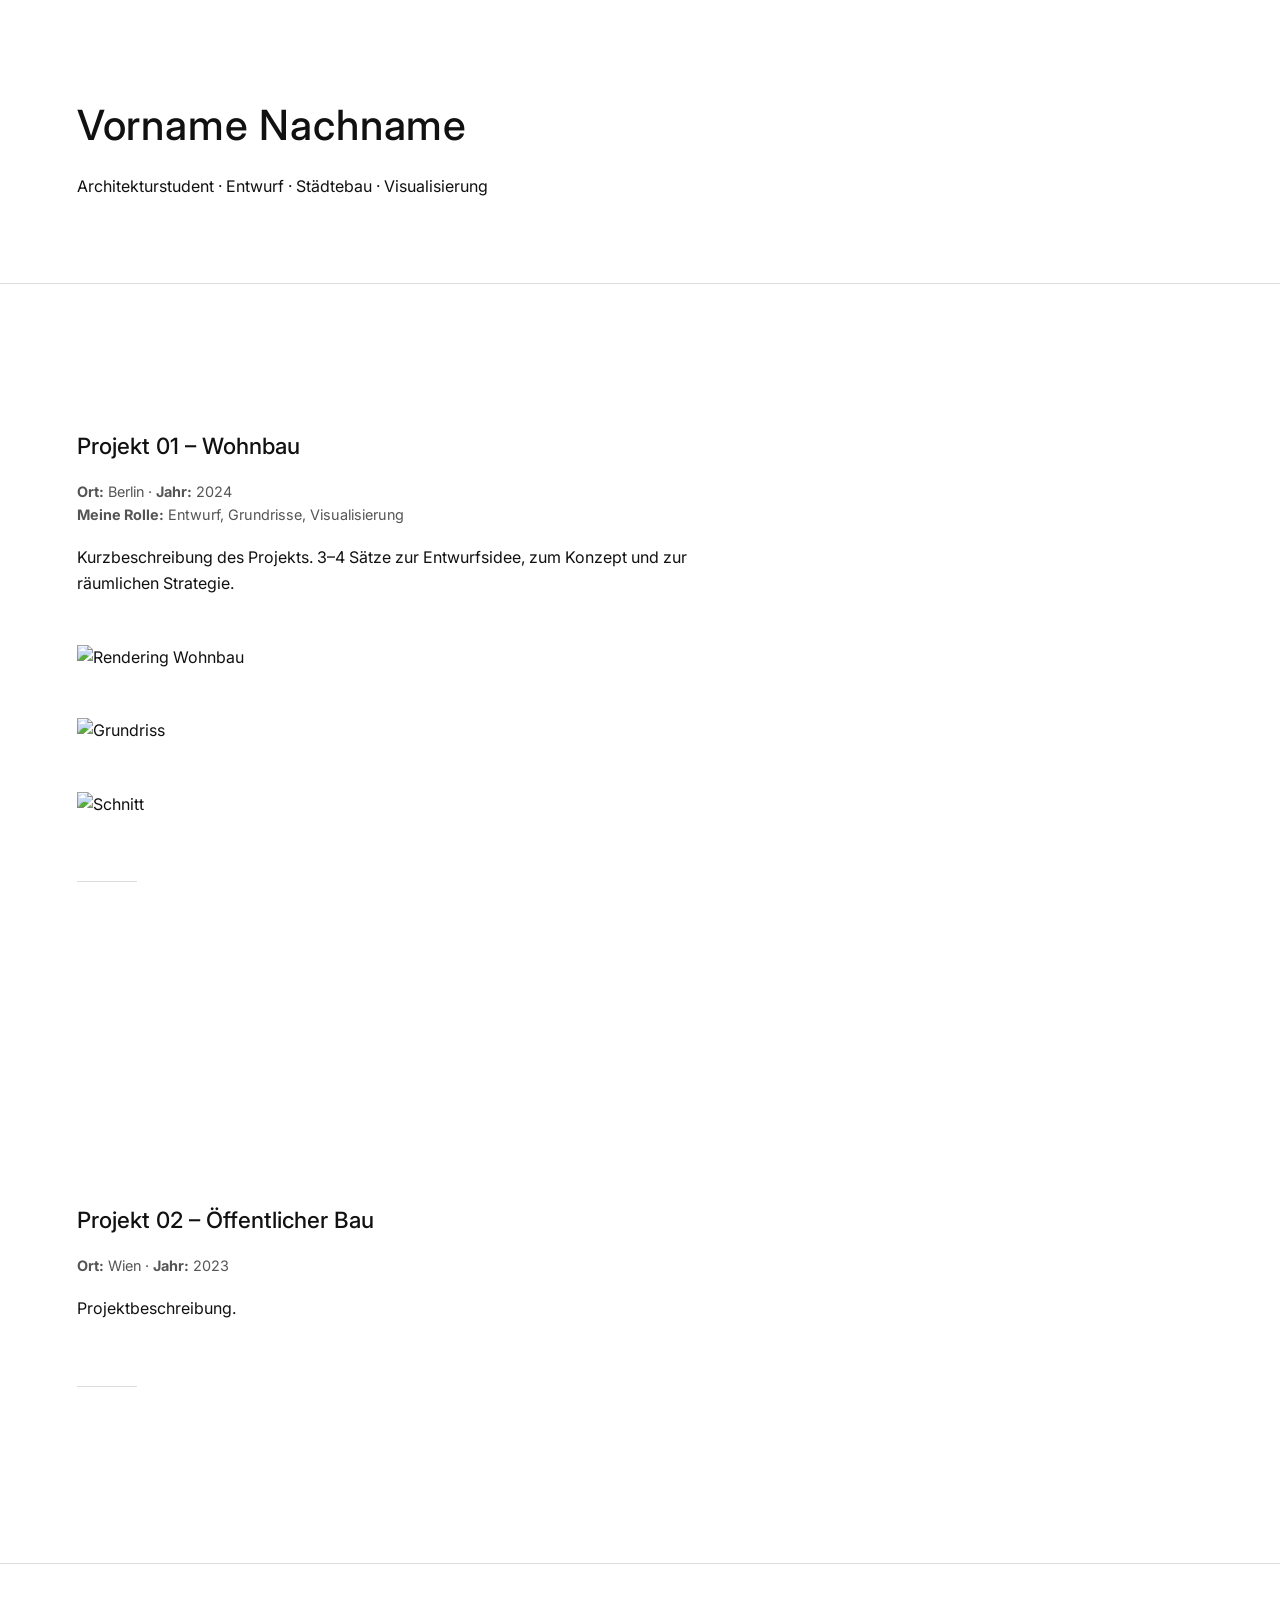
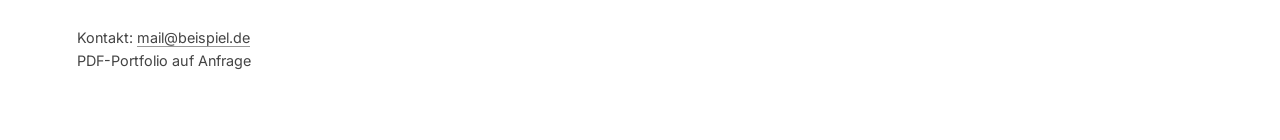
==== index.html @ cc35eff0 "add font load at head" ====
<!DOCTYPE html>
<html lang="de">
<head>
  <link rel="preconnect" href="https://fonts.googleapis.com">
  <link rel="preconnect" href="https://fonts.gstatic.com" crossorigin>
  <link href="https://fonts.googleapis.com/css2?family=Inter:wght@400;500&display=swap" rel="stylesheet">
  <meta charset="UTF-8" />
  <meta name="viewport" content="width=device-width, initial-scale=1.0" />
  <title>Vorname Nachname – Architekturportfolio</title>

  <!-- Externe CSS-Datei -->
  <link rel="stylesheet" href="css/style.css">
</head>
<body>

<header>
  <h1>Vorname Nachname</h1>
  <p>Architekturstudent · Entwurf · Städtebau · Visualisierung</p>
</header>

<section>
  <h2>Projekt 01 – Wohnbau</h2>
  <div class="project">
    <p><strong>Ort:</strong> Berlin · <strong>Jahr:</strong> 2024<br>
    <strong>Meine Rolle:</strong> Entwurf, Grundrisse, Visualisierung</p>

    <p>Kurzbeschreibung des Projekts. 3–4 Sätze zur Entwurfsidee, zum Konzept und zur räumlichen Strategie.</p>

    <img src="images/projekt01_render.jpg" alt="Rendering Wohnbau" />
    <img src="images/projekt01_grundriss.jpg" alt="Grundriss" />
    <img src="images/projekt01_schnitt.jpg" alt="Schnitt" />
  </div>
</section>

<section>
  <h2>Projekt 02 – Öffentlicher Bau</h2>
  <div class="project">
    <p><strong>Ort:</strong> Wien · <strong>Jahr:</strong> 2023</p>
    <p>Projektbeschreibung.</p>
  </div>
</section>

<footer>
  <p>Kontakt: <a href="mailto:mail@beispiel.de">mail@beispiel.de</a><br>
  PDF-Portfolio auf Anfrage</p>
</footer>

</body>
</html>
---- css/style.css ----
/* =========================
   Basis
   ========================= */

body {
  margin: 0;
  font-family: "Inter", Helvetica, Arial, sans-serif;
  font-size: 16px;
  line-height: 1.6;
  color: #111;
  background: #fff;
}

/* =========================
   Layout
   ========================= */

header {
  padding: 4rem 6vw;
  border-bottom: 1px solid #ddd;
}

section {
  padding: 4rem 6vw;
}

footer {
  padding: 3rem 6vw;
  border-top: 1px solid #ddd;
  font-size: 0.9rem;
  color: #444;
}

/* =========================
   Typografie
   ========================= */

h1 {
  font-size: 2.6rem;
  font-weight: 500;
  margin-bottom: 0.5rem;
  letter-spacing: 0.02em;
}

h2 {
  font-size: 1.4rem;
  font-weight: 500;
  margin-top: 5rem;
  margin-bottom: 1rem;
}

p {
  max-width: 680px;
  margin-bottom: 1.2rem;
}

/* Meta-Informationen (Ort, Jahr, Rolle) */
.project p:first-of-type {
  font-size: 0.9rem;
  color: #555;
}

/* =========================
   Projekte
   ========================= */

.project {
  margin-bottom: 7rem;
}

.project img {
  width: 100%;
  max-width: 1000px;
  display: block;
  margin: 3rem 0;
}

/* Dezente Projekttrennung */
.project::after {
  content: "";
  display: block;
  width: 60px;
  height: 1px;
  background: #ddd;
  margin-top: 4rem;
}

/* =========================
   Links
   ========================= */

a {
  color: inherit;
  text-decoration: none;
  border-bottom: 1px solid #999;
}

a:hover {
  border-bottom-color: #111;
}

/* =========================
   Mobile Optimierung
   ========================= */

@media (max-width: 768px) {
  h1 {
    font-size: 2.1rem;
  }

  h2 {
    font-size: 1.2rem;
  }

  section,
  header,
  footer {
    padding: 2.5rem 6vw;
  }

  .project {
    margin-bottom: 5rem;
  }
}
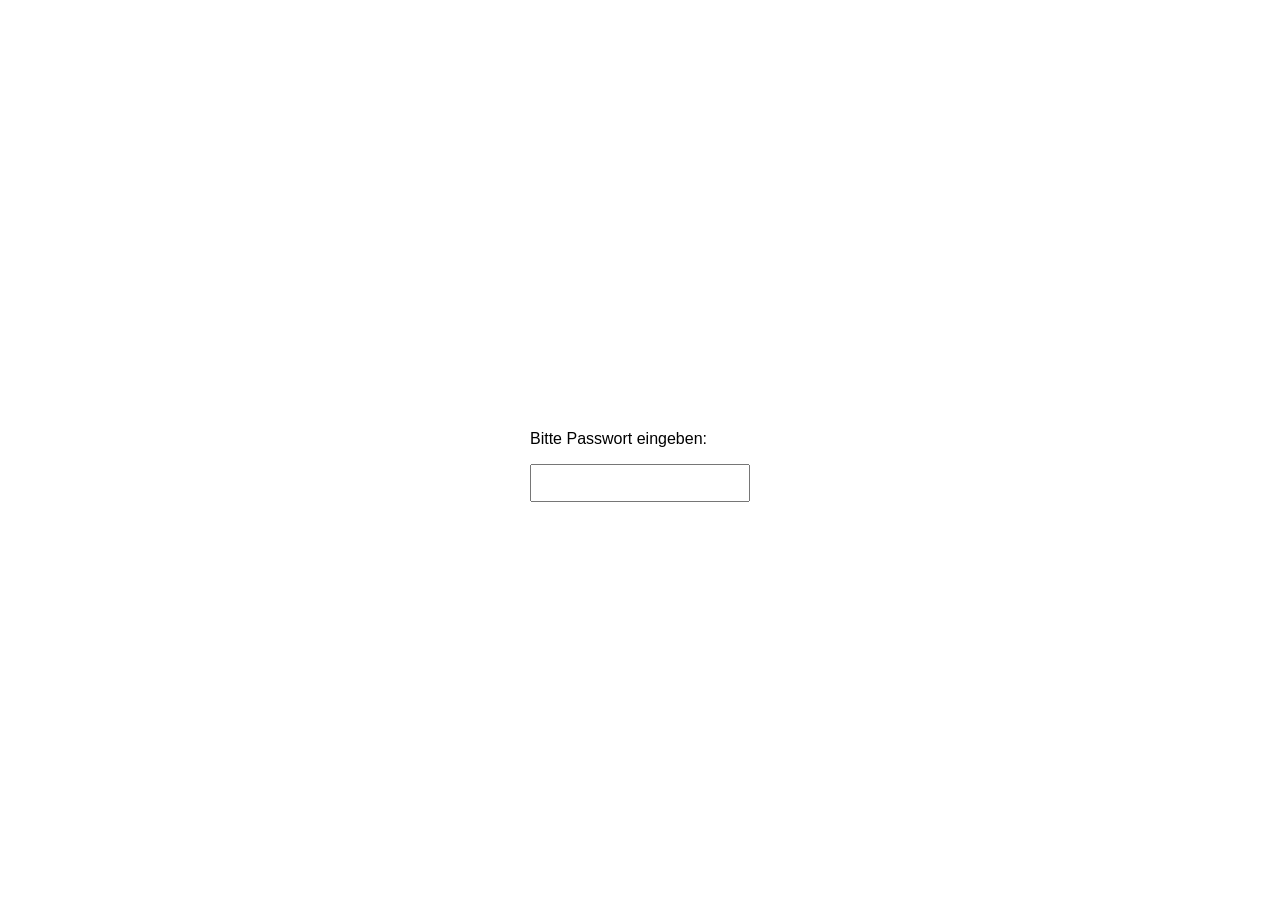
==== commit b42bb73c: "index to login" ====
--- a/index.html
+++ b/index.html
@@ -12,6 +12,13 @@
   <link rel="stylesheet" href="css/style.css">
 </head>
 <body>
+
+<script>
+// Automatische Weiterleitung zur Login-Seite
+if (!window.location.pathname.endsWith("login.html")) {
+window.location.href = "login.html";
+}
+</script>
 
 <header>
   <h1>Vorname Nachname</h1>
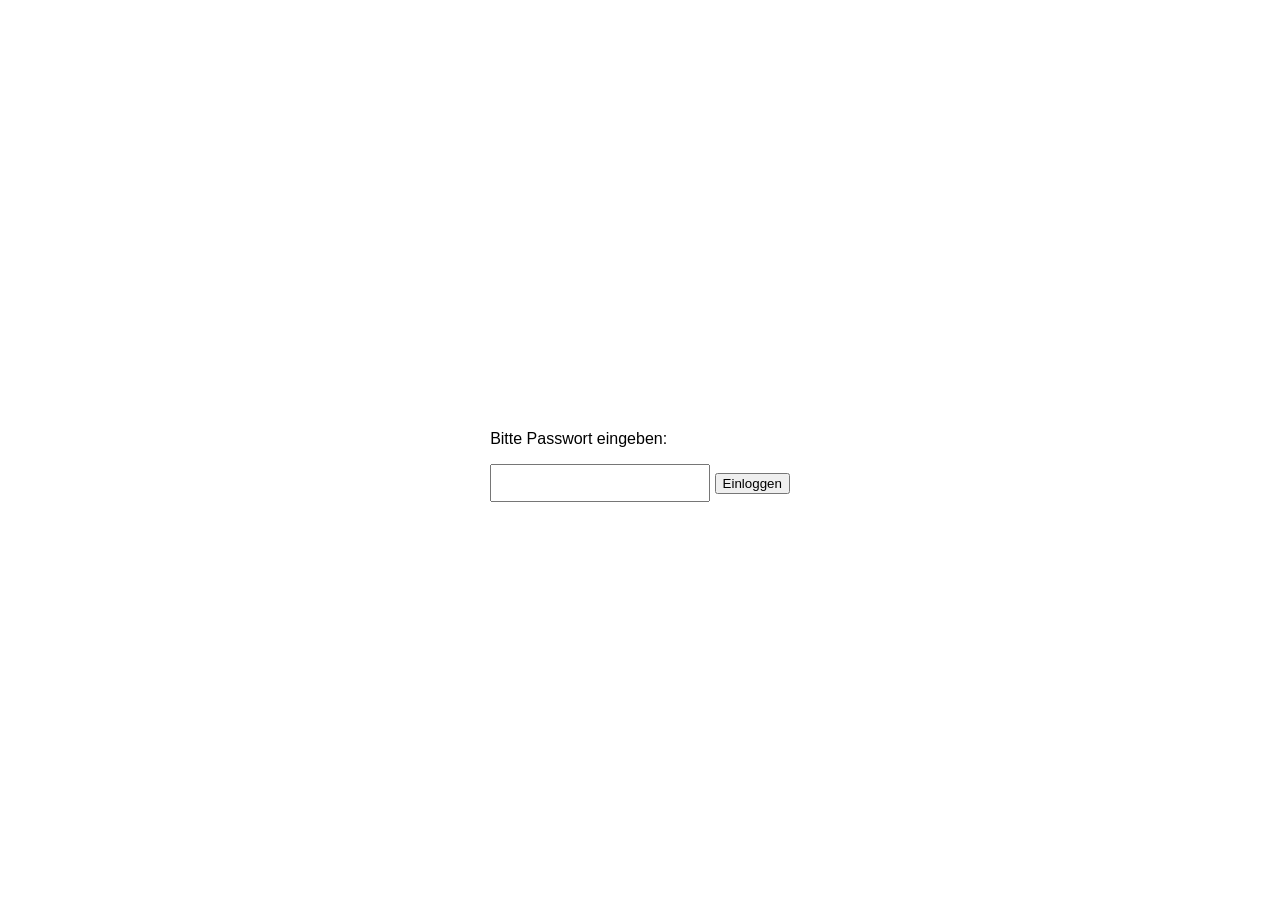
==== commit 853055bd: "Update index.html" ====
--- a/index.html
+++ b/index.html
@@ -14,28 +14,31 @@
 <body>
 
 <script>
-// Automatische Weiterleitung zur Login-Seite
-if (!window.location.pathname.endsWith("login.html")) {
-window.location.href = "login.html";
-}
+  // Prüfen, ob Benutzer eingeloggt ist
+  if (sessionStorage.getItem("loggedIn") !== "true") {
+    // Wenn nicht eingeloggt → Login-Seite
+    window.location.href = "login.html";
+  }
 </script>
 
 <header>
   <h1>Vorname Nachname</h1>
-  <p>Architekturstudent · Entwurf · Städtebau · Visualisierung</p>
+  <p>Architekt · Entwurf · Städtebau · Visualisierung</p>
 </header>
 
 <section>
   <h2>Projekt 01 – Wohnbau</h2>
   <div class="project">
-    <p><strong>Ort:</strong> Berlin · <strong>Jahr:</strong> 2024<br>
-    <strong>Meine Rolle:</strong> Entwurf, Grundrisse, Visualisierung</p>
+    <p><strong>Ort:</strong> Straubing · <strong>Fertigstellung:</strong> 2024<br>
+    <strong>Meine Rolle:</strong> Projektleitung, vollständige Bearbeitung aller Leistungsphasen von Wettbewerb bis Objektbetreuung </p>
 
     <p>Kurzbeschreibung des Projekts. 3–4 Sätze zur Entwurfsidee, zum Konzept und zur räumlichen Strategie.</p>
 
-    <img src="images/projekt01_render.jpg" alt="Rendering Wohnbau" />
-    <img src="images/projekt01_grundriss.jpg" alt="Grundriss" />
-    <img src="images/projekt01_schnitt.jpg" alt="Schnitt" />
+    <img src="images/projekt01/01_modellfoto_01.png" alt="Modellfoto" />
+    <img src="images/projekt01/01_grundriss_eg.pdf" alt="Grundriss EG" />
+    <img src="images/projekt01/01_grundriss_og.pdf" alt="Grundriss OG" />
+    <img src="images/projekt01/01_querschnitt_a.jpg" alt="Querschnitt A-A" />
+    <img src="images/projekt01/01_querschnitt_b.jpg" alt="Querschnitt B-B" />
   </div>
 </section>
 
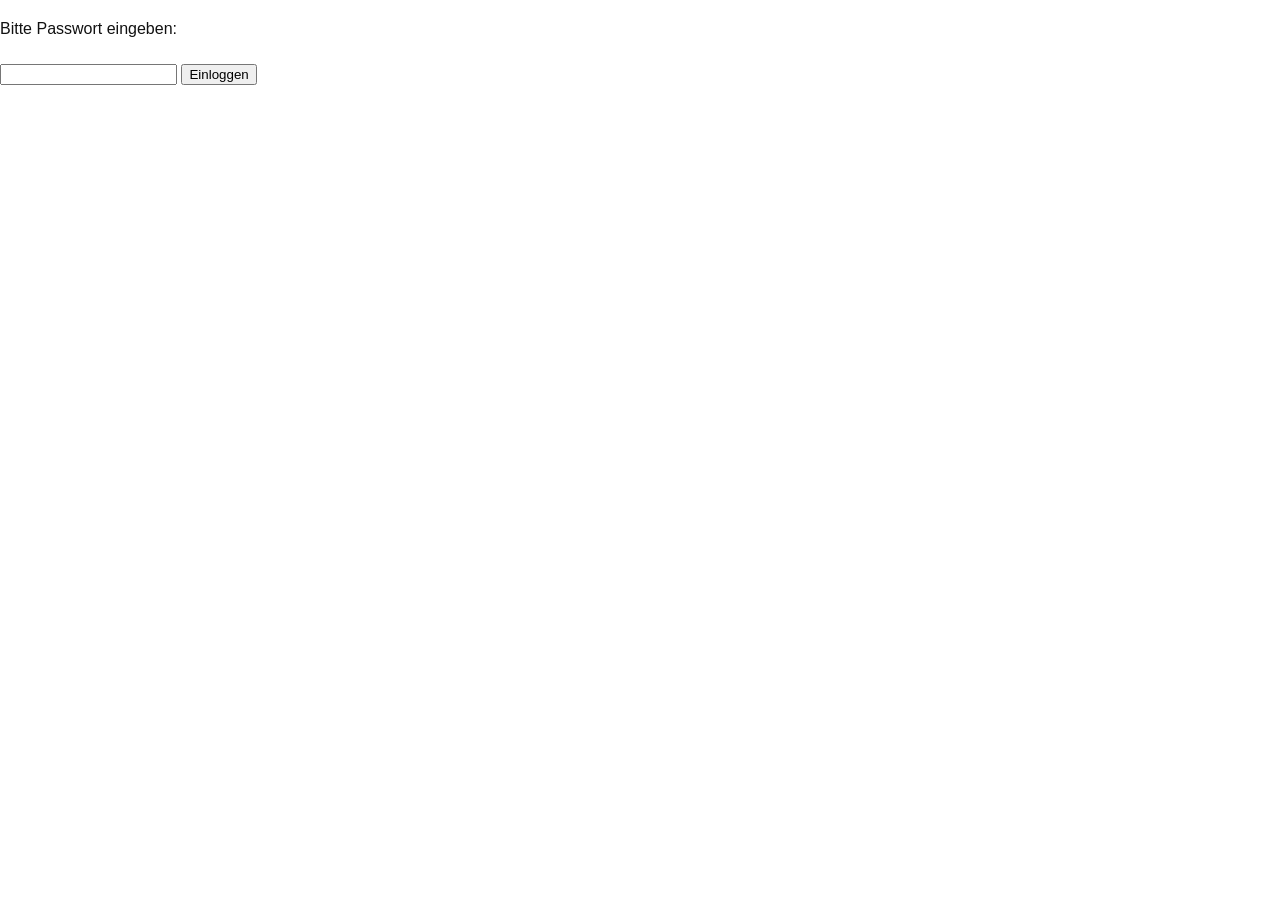
==== commit ebd25b80: "Update index.html" ====
--- a/index.html
+++ b/index.html
@@ -15,11 +15,10 @@
 
 <script>
   // Prüfen, ob Benutzer eingeloggt ist
-  if (sessionStorage.getItem("loggedIn") !== "true") {
-    // Wenn nicht eingeloggt → Login-Seite
+  if (localStorage.getItem("loggedIn") !== "true") {
     window.location.href = "login.html";
   }
-</script>
+</script> 
 
 <header>
   <h1>Vorname Nachname</h1>
